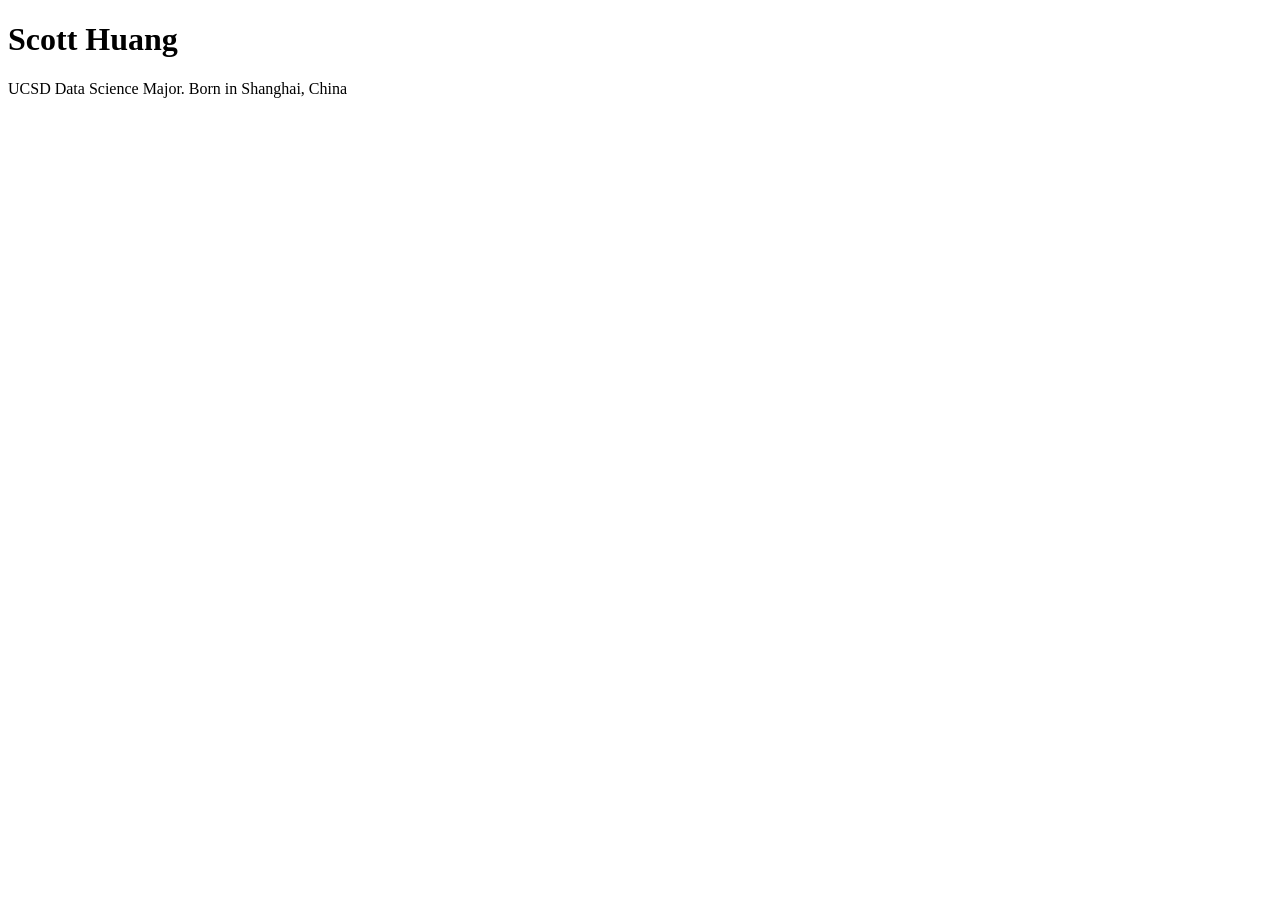
==== index.html @ 390c456a "Create index.html" ====
<!DOCTYPE html>
<html lang="en">
<head>
    <meta charset="UTF-8">
    <meta name="viewport" content="width=device-width, initial-scale=1.0">
    <title>Scott_Huang: Personal site and portfolio</title>
</head>
<body>
    <h1>Scott Huang</h1>
    <p>UCSD Data Science Major. Born in Shanghai, China</p>
</body>
</html>
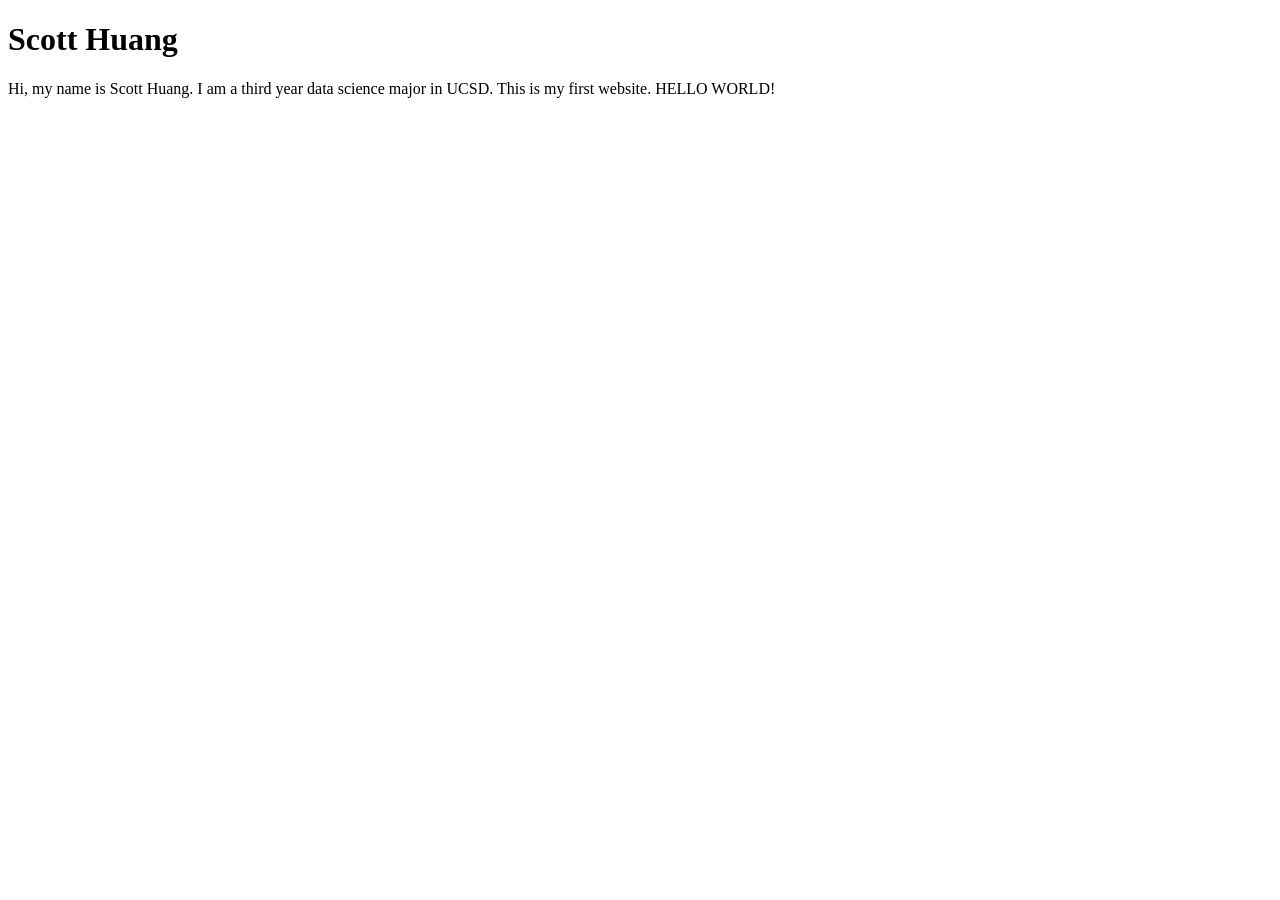
==== commit 10150b45: "Update index.html" ====
--- a/index.html
+++ b/index.html
@@ -7,6 +7,6 @@
 </head>
 <body>
     <h1>Scott Huang</h1>
-    <p>UCSD Data Science Major. Born in Shanghai, China</p>
+    <p>Hi, my name is Scott Huang. I am a third year data science major in UCSD. This is my first website. HELLO WORLD!</p>
 </body>
 </html>
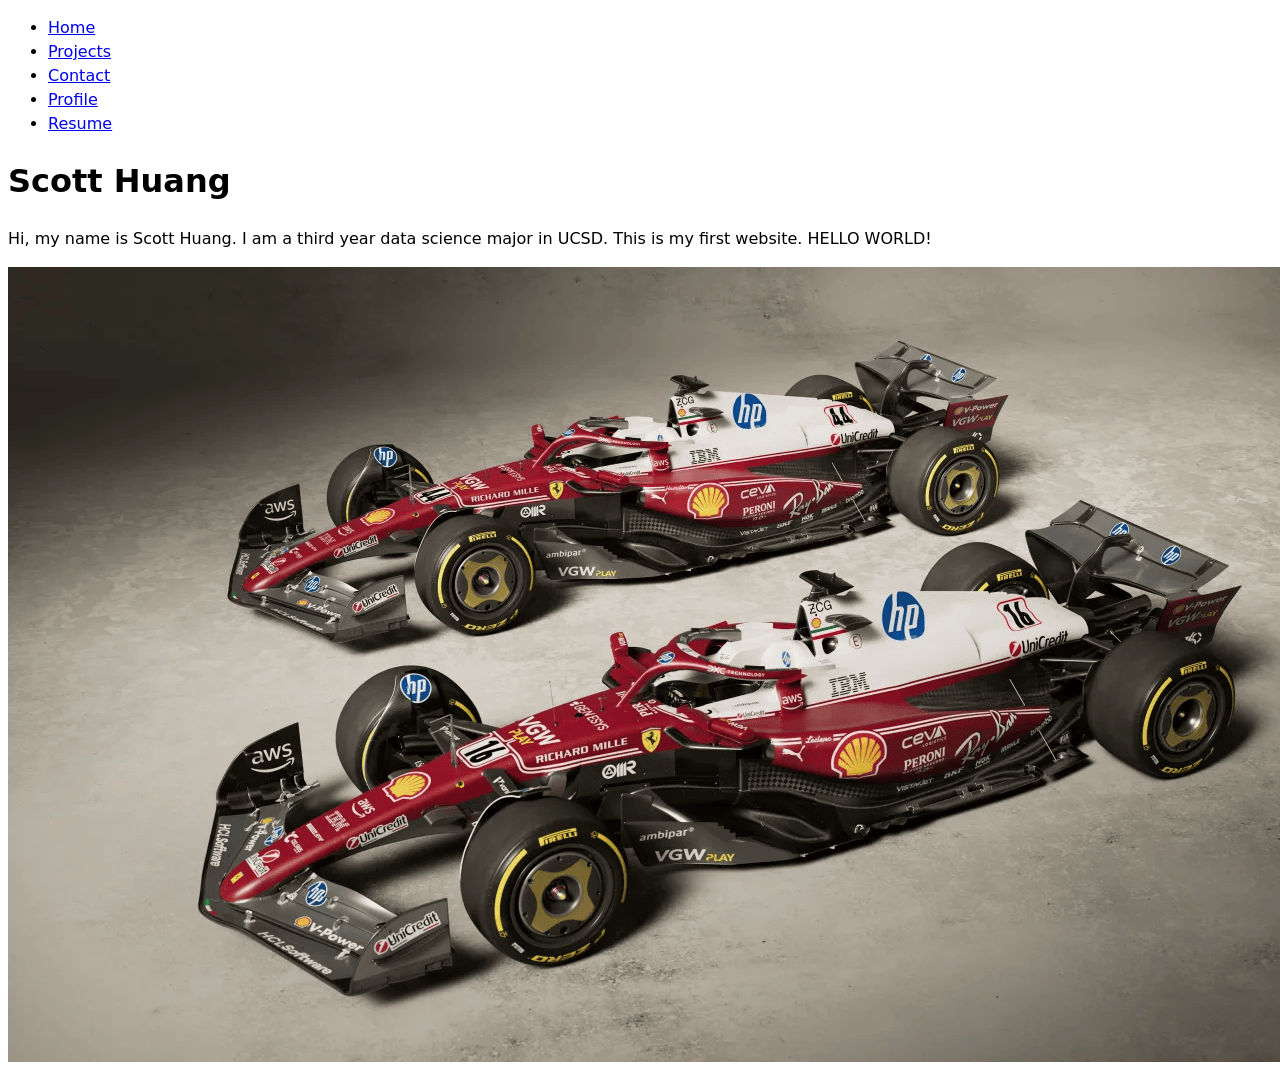
==== commit 3906f382: "Fixed links and image" ====
--- a/index.html
+++ b/index.html
@@ -4,9 +4,25 @@
     <meta charset="UTF-8">
     <meta name="viewport" content="width=device-width, initial-scale=1.0">
     <title>Scott_Huang: Personal site and portfolio</title>
+    <link rel="stylesheet" href="style.css">
 </head>
 <body>
+    
+    <nav>
+        <ul>
+            <li><a href="index.html">Home</a></li>
+            <li><a href="projects/index.html">Projects</a></li>
+            <li><a href="contact/index.html">Contact</a></li>
+            <li><a href="https://github.com/sch005-ucsd" target="_blank">Profile</a></li>
+            <li><a href="resume/index.html">Resume</a></li>
+        </ul>
+    </nav>
+
     <h1>Scott Huang</h1>
     <p>Hi, my name is Scott Huang. I am a third year data science major in UCSD. This is my first website. HELLO WORLD!</p>
+    <img src="images/Monza2025.png" alt="Ferrari SF-25 Monza Livery">
+
+    
+
 </body>
 </html>
--- a/style.css
+++ b/style.css
@@ -0,0 +1,6 @@
+body {
+  /* Set line height to 1.5 times the font size
+	   and use the OS’s UI font as the website font
+	 */
+  font: 100%/1.5 system-ui;
+}
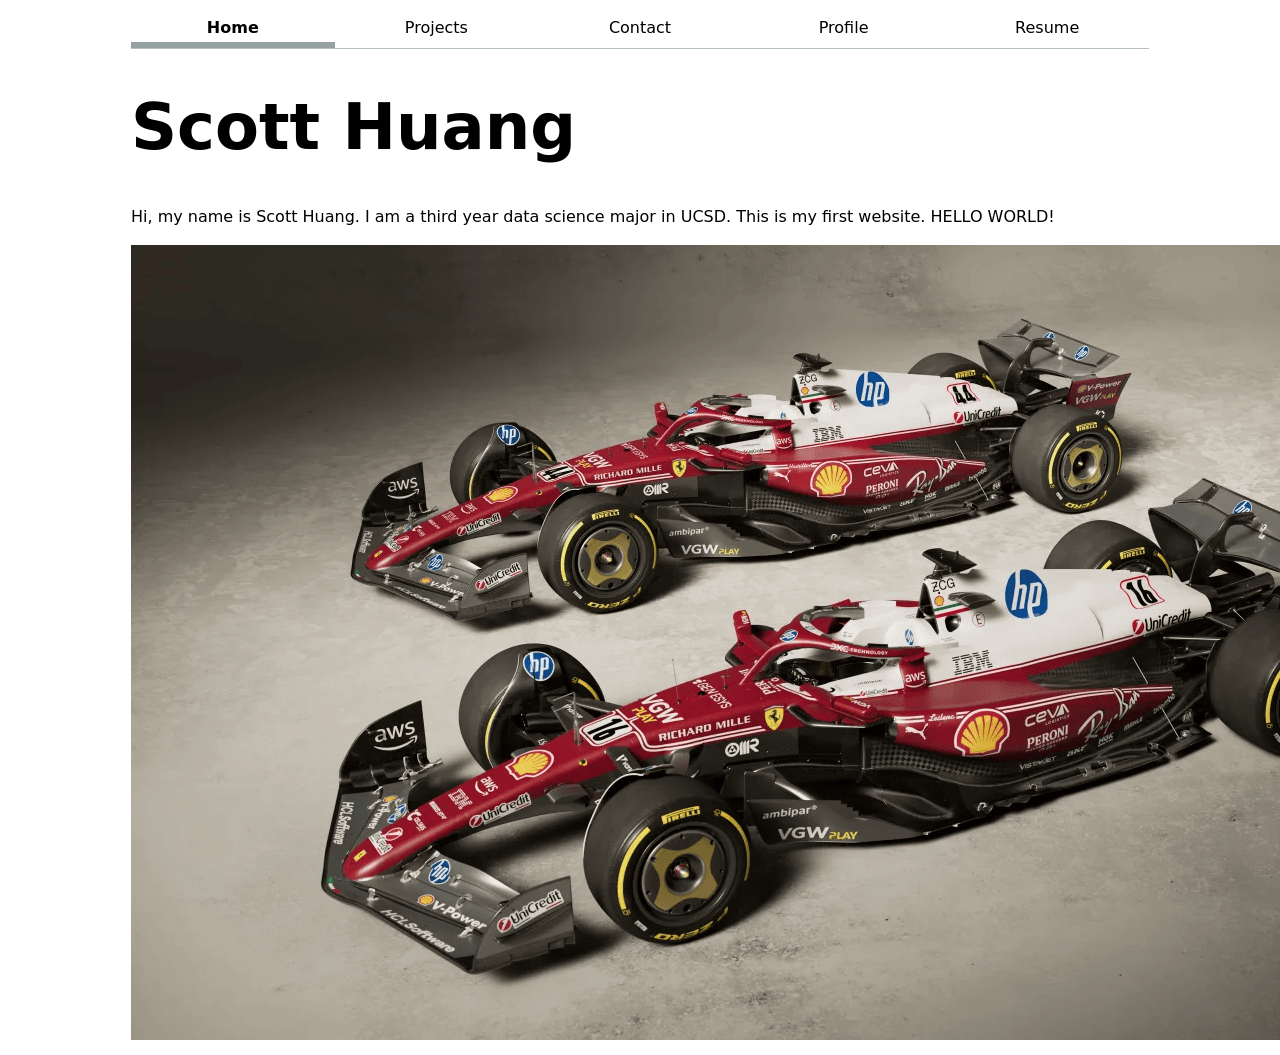
==== commit 3d5b84fa: "completed all lab 2" ====
--- a/index.html
+++ b/index.html
@@ -10,7 +10,7 @@
     
     <nav>
         <ul>
-            <li><a href="index.html">Home</a></li>
+            <li><a href="index.html" class="current">Home</a></li>
             <li><a href="projects/index.html">Projects</a></li>
             <li><a href="contact/index.html">Contact</a></li>
             <li><a href="https://github.com/sch005-ucsd" target="_blank">Profile</a></li>
--- a/style.css
+++ b/style.css
@@ -1,6 +1,134 @@
+/* ── Global defaults ──────────────────────────────────────────── */
+
+:root {
+  --color-accent: oklch(65% 50% 0);
+}
+
+html {
+  accent-color: var(--color-accent);
+}
+
 body {
-  /* Set line height to 1.5 times the font size
-	   and use the OS’s UI font as the website font
-	 */
   font: 100%/1.5 system-ui;
-}+  max-width: 100ch;
+  margin-inline: auto;
+  padding-inline: 1em;
+}
+
+/* ── Headings ─────────────────────────────────────────────────── */
+
+h1, h2, h3, h4, h5, h6 {
+  line-height: 1.1;
+  text-wrap: balance;
+}
+
+h1 {
+  font-size: 400%;
+}
+
+/* ── Navigation ───────────────────────────────────────────────── */
+
+nav ul,
+nav li {
+  display: contents;
+}
+
+nav {
+  display: flex;
+  margin-bottom: 1em;
+  border-bottom: 1px solid oklch(80% 3% 200);
+}
+
+nav a {
+  flex: 1;
+  text-decoration: none;
+  color: inherit;
+  text-align: center;
+  padding: 0.5em;
+}
+
+nav a.current {
+  font-weight: bold;
+  border-bottom: 0.4em solid oklch(70% 3% 200);
+  padding-bottom: calc(0.5em - 0.4em);
+}
+
+nav a:hover {
+  border-bottom: 0.4em solid var(--color-accent);
+  padding-bottom: calc(0.5em - 0.4em);
+  background-color: oklch(from var(--color-accent) 95% 5% h);
+}
+
+/* ── Contact form ─────────────────────────────────────────────── */
+
+input,
+textarea,
+button {
+  font: inherit;
+}
+
+form {
+  display: grid;
+  grid-template-columns: auto 1fr;
+  gap: 1em;
+}
+
+form label {
+  display: grid;
+  grid-template-columns: subgrid;
+  grid-column: 1 / -1;
+  align-items: center;
+}
+
+form button {
+  grid-column: 1 / -1;
+}
+
+/* ── Projects grid ────────────────────────────────────────────── */
+
+.projects {
+  display: grid;
+  grid-template-columns: repeat(auto-fill, minmax(15em, 1fr));
+  gap: 1em;
+  margin-top: 1em;
+}
+
+.projects article {
+  display: grid;
+  grid-template-rows: subgrid;
+  grid-row: span 3;
+  gap: 0.5em;
+}
+
+.projects article h2 {
+  margin: 0;
+  font-size: 1rem;
+}
+
+.projects article img {
+  width: 100%;
+  aspect-ratio: 16 / 9;
+  object-fit: cover;
+}
+
+/* ── Resume / CV ──────────────────────────────────────────────── */
+
+.resume-page section {
+  margin-block: 1.5em;
+}
+
+.resume-page section h2 {
+  border-bottom: 1px solid oklch(80% 3% 200);
+  padding-bottom: 0.25em;
+}
+
+.resume-page article header {
+  display: flex;
+  flex-wrap: wrap;
+  gap: 0.5em;
+  align-items: baseline;
+}
+
+.resume-page article h3 {
+  margin: 0;
+}
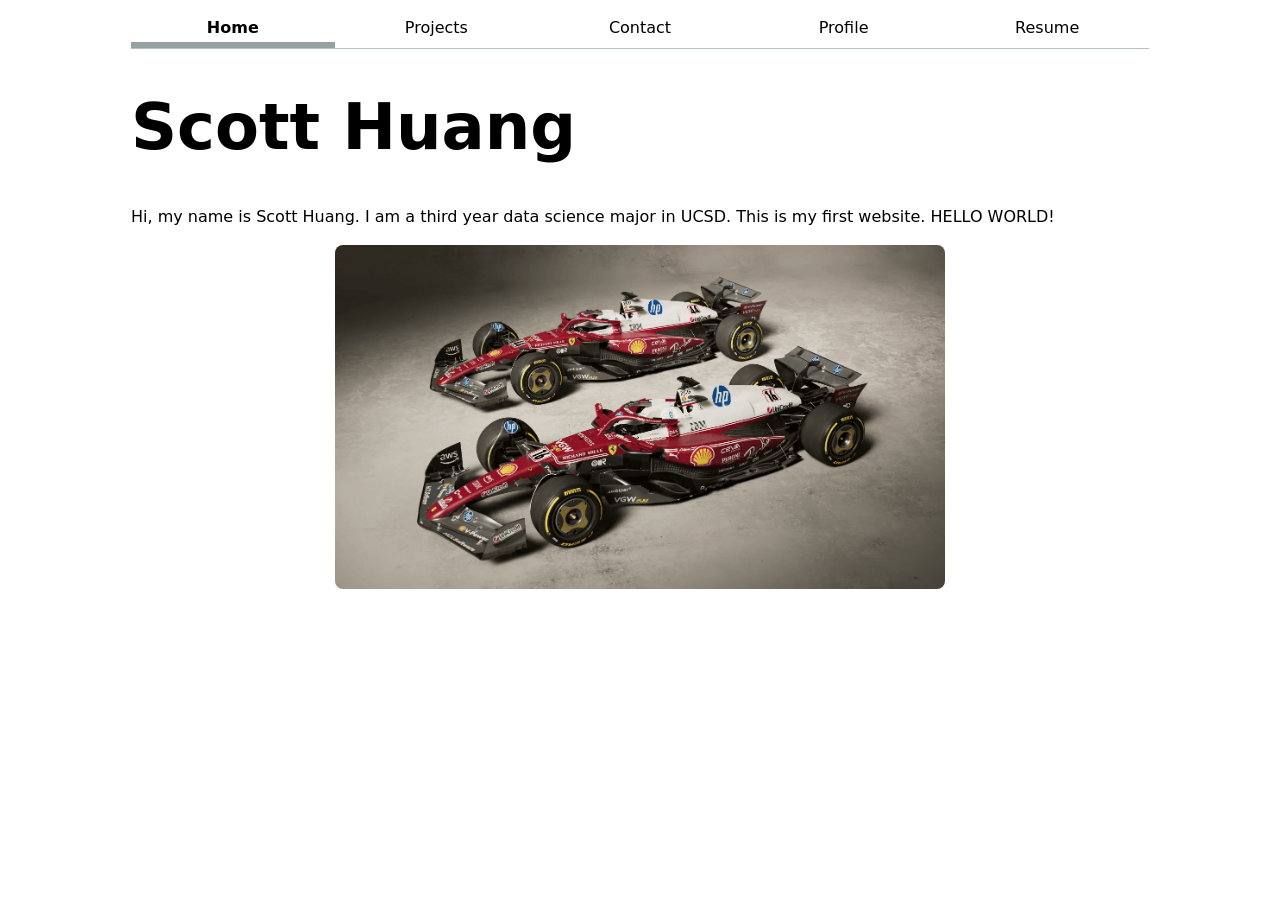
==== commit e5744b7f: "Centered Image" ====
--- a/index.html
+++ b/index.html
@@ -20,7 +20,7 @@
 
     <h1>Scott Huang</h1>
     <p>Hi, my name is Scott Huang. I am a third year data science major in UCSD. This is my first website. HELLO WORLD!</p>
-    <img src="images/Monza2025.png" alt="Ferrari SF-25 Monza Livery">
+    <img src="images/Monza2025.png" alt="Ferrari SF-25 Monza Livery" class="hero-image">
 
     
 
--- a/style.css
+++ b/style.css
@@ -13,6 +13,19 @@
   max-width: 100ch;
   margin-inline: auto;
   padding-inline: 1em;
+}
+
+/* ── Images ───────────────────────────────────────────────────── */
+
+img {
+  display: block;
+  max-width: 100%;
+  margin-inline: auto;
+}
+
+.hero-image {
+  max-width: 60%;
+  border-radius: 8px;
 }
 
 /* ── Headings ─────────────────────────────────────────────────── */
@@ -113,22 +126,147 @@
 
 /* ── Resume / CV ──────────────────────────────────────────────── */
 
-.resume-page section {
-  margin-block: 1.5em;
-}
-
-.resume-page section h2 {
-  border-bottom: 1px solid oklch(80% 3% 200);
-  padding-bottom: 0.25em;
-}
-
-.resume-page article header {
-  display: flex;
-  flex-wrap: wrap;
-  gap: 0.5em;
-  align-items: baseline;
-}
-
-.resume-page article h3 {
-  margin: 0;
-}
+/* Shrink h1 on the resume page — 400% is too large for a name header */
+.resume-page h1 {
+  font-size: 250%;
+  margin: 0;
+}
+
+/* Full-width name / contact block at top */
+.resume-header {
+  text-align: center;
+  padding-block: 1em;
+  border-bottom: 3px solid var(--color-accent);
+  margin-bottom: 1.5em;
+}
+
+.resume-header .resume-title {
+  font-size: 1.1rem;
+  font-weight: 600;
+  color: oklch(45% 5% 250);
+  margin: 0.2em 0 0;
+}
+
+.resume-header .resume-contact {
+  font-size: 0.9rem;
+  color: oklch(50% 5% 250);
+  margin: 0.4em 0 0;
+}
+
+.resume-header a {
+  color: var(--color-accent);
+  text-decoration: none;
+}
+
+.resume-header a:hover {
+  text-decoration: underline;
+}
+
+/* Two-column grid */
+.resume-layout {
+  display: grid;
+  grid-template-columns: 1fr 2fr;
+  gap: 2em;
+  align-items: start;
+}
+
+@media (max-width: 55ch) {
+  .resume-layout {
+    grid-template-columns: 1fr;
+  }
+}
+
+/* ── Sidebar ── */
+
+.resume-sidebar section {
+  margin-bottom: 1.5em;
+}
+
+.resume-sidebar h2 {
+  font-size: 0.75rem;
+  text-transform: uppercase;
+  letter-spacing: 0.1em;
+  color: var(--color-accent);
+  border-bottom: 1px solid oklch(88% 3% 200);
+  padding-bottom: 0.3em;
+  margin-bottom: 0.6em;
+}
+
+.resume-sidebar ul {
+  padding-left: 1.2em;
+  margin: 0;
+}
+
+.resume-sidebar li {
+  margin-bottom: 0.2em;
+}
+
+/* ── Main timeline column ── */
+
+.resume-main section {
+  position: relative;
+  padding-left: 1.4em;
+  margin-bottom: 2em;
+}
+
+/* Vertical line running down the left of each section */
+.resume-main section::before {
+  content: '';
+  position: absolute;
+  left: 0.3em;
+  top: 2.2em;   /* starts below the h2 label */
+  bottom: 0.5em;
+  width: 2px;
+  background: oklch(88% 3% 200);
+}
+
+.resume-main h2 {
+  font-size: 0.75rem;
+  text-transform: uppercase;
+  letter-spacing: 0.1em;
+  color: var(--color-accent);
+  border-bottom: 1px solid oklch(88% 3% 200);
+  padding-bottom: 0.3em;
+  margin-bottom: 1em;
+}
+
+/* Each entry on the timeline */
+.resume-main article {
+  position: relative;
+  margin-bottom: 1.5em;
+}
+
+/* Coloured dot on the timeline line */
+.resume-main article::before {
+  content: '';
+  position: absolute;
+  left: -1.1em;
+  top: 0.45em;
+  width: 0.6em;
+  height: 0.6em;
+  border-radius: 50%;
+  background: var(--color-accent);
+  box-shadow: 0 0 0 2px white, 0 0 0 3px var(--color-accent);
+}
+
+.resume-main article header {
+  margin-bottom: 0.4em;
+}
+
+.resume-main article header time {
+  font-size: 0.8rem;
+  color: oklch(55% 5% 250);
+  display: block;
+}
+
+.resume-main article h3 {
+  margin: 0.1em 0 0;
+  font-size: 1rem;
+}
+
+.resume-main article header p {
+  margin: 0;
+  font-size: 0.9rem;
+  color: oklch(50% 5% 250);
+  font-style: italic;
+}
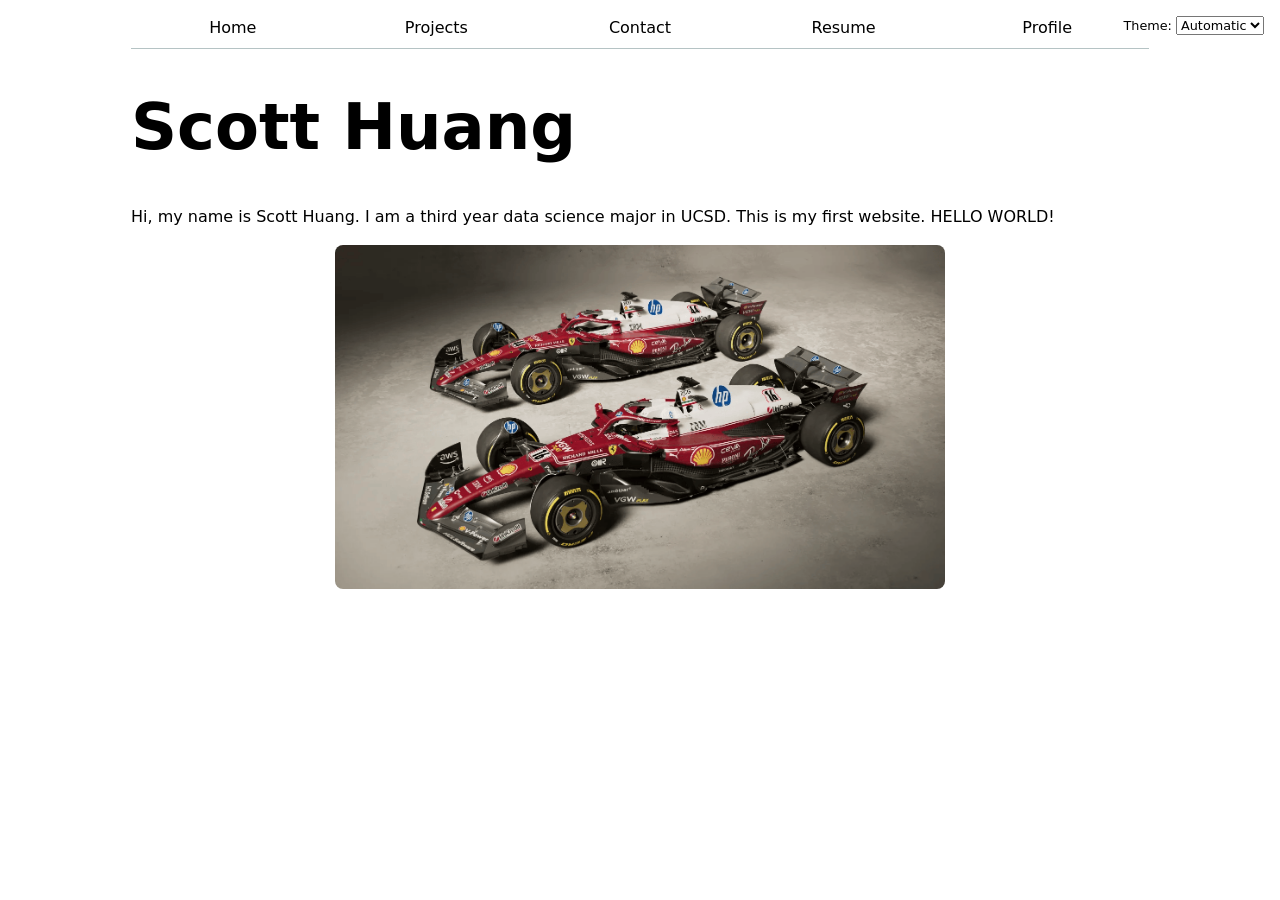
==== commit 70f0b48a: "Lab 3 completed" ====
--- a/index.html
+++ b/index.html
@@ -5,18 +5,9 @@
     <meta name="viewport" content="width=device-width, initial-scale=1.0">
     <title>Scott_Huang: Personal site and portfolio</title>
     <link rel="stylesheet" href="style.css">
+    <script type="module" src="global.js"></script>
 </head>
 <body>
-    
-    <nav>
-        <ul>
-            <li><a href="index.html" class="current">Home</a></li>
-            <li><a href="projects/index.html">Projects</a></li>
-            <li><a href="contact/index.html">Contact</a></li>
-            <li><a href="https://github.com/sch005-ucsd" target="_blank">Profile</a></li>
-            <li><a href="resume/index.html">Resume</a></li>
-        </ul>
-    </nav>
 
     <h1>Scott Huang</h1>
     <p>Hi, my name is Scott Huang. I am a third year data science major in UCSD. This is my first website. HELLO WORLD!</p>
--- a/style.css
+++ b/style.css
@@ -6,6 +6,7 @@
 
 html {
   accent-color: var(--color-accent);
+  color-scheme: light dark;
 }
 
 body {
@@ -13,6 +14,7 @@
   max-width: 100ch;
   margin-inline: auto;
   padding-inline: 1em;
+  position: relative;
 }
 
 /* ── Images ───────────────────────────────────────────────────── */
@@ -49,7 +51,8 @@
 nav {
   display: flex;
   margin-bottom: 1em;
-  border-bottom: 1px solid oklch(80% 3% 200);
+  --border-color: oklch(50% 10% 200 / 40%);
+  border-bottom: 1px solid var(--border-color);
 }
 
 nav a {
@@ -69,7 +72,21 @@
 nav a:hover {
   border-bottom: 0.4em solid var(--color-accent);
   padding-bottom: calc(0.5em - 0.4em);
-  background-color: oklch(from var(--color-accent) 95% 5% h);
+  background-color: color-mix(in oklch, var(--color-accent), canvas 85%);
+}
+
+/* Dark mode switcher */
+.color-scheme {
+  position: fixed;
+  top: 1rem;
+  right: 1rem;
+  font-size: 80%;
+  font-family: inherit;
+}
+
+.color-scheme select {
+  font-family: inherit;
+  font-size: inherit;
 }
 
 /* ── Contact form ─────────────────────────────────────────────── */
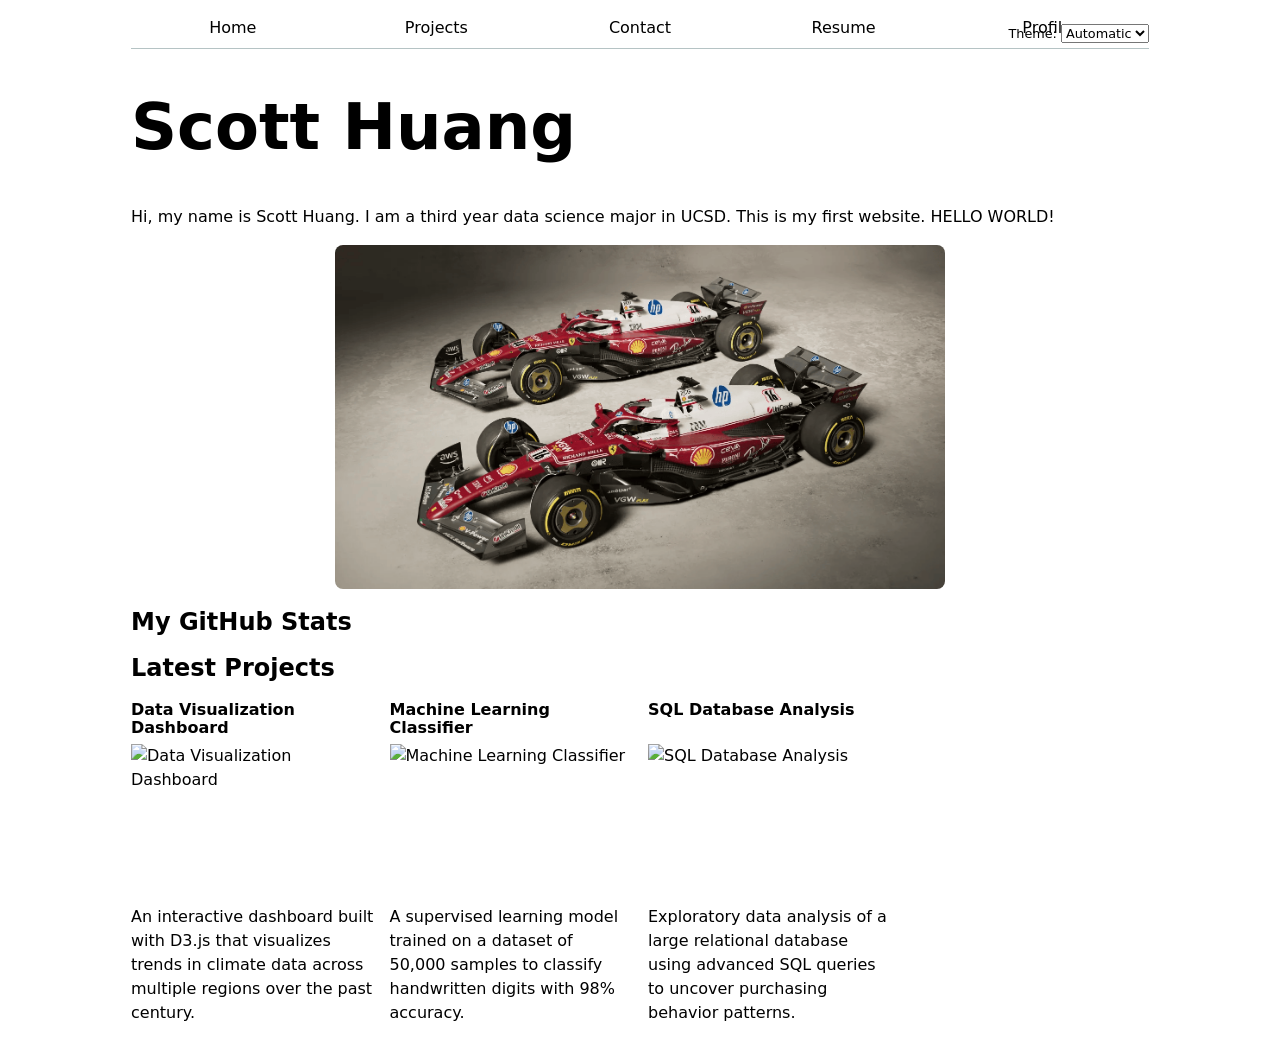
==== commit 24a20b4a: "Finished lab 4" ====
--- a/index.html
+++ b/index.html
@@ -13,7 +13,14 @@
     <p>Hi, my name is Scott Huang. I am a third year data science major in UCSD. This is my first website. HELLO WORLD!</p>
     <img src="images/Monza2025.png" alt="Ferrari SF-25 Monza Livery" class="hero-image">
 
+    <script src="index.js" type="module" defer></script>
+    <h2>My GitHub Stats</h2>
+    <div id="profile-stats"></div>
+
+    <h2>Latest Projects</h2>
+    <div class="projects">
+        <!-- Dynamically added content will appear here -->
+    </div>
     
-
 </body>
 </html>
--- a/style.css
+++ b/style.css
@@ -77,7 +77,7 @@
 
 /* Dark mode switcher */
 .color-scheme {
-  position: fixed;
+  position: absolute;
   top: 1rem;
   right: 1rem;
   font-size: 80%;
